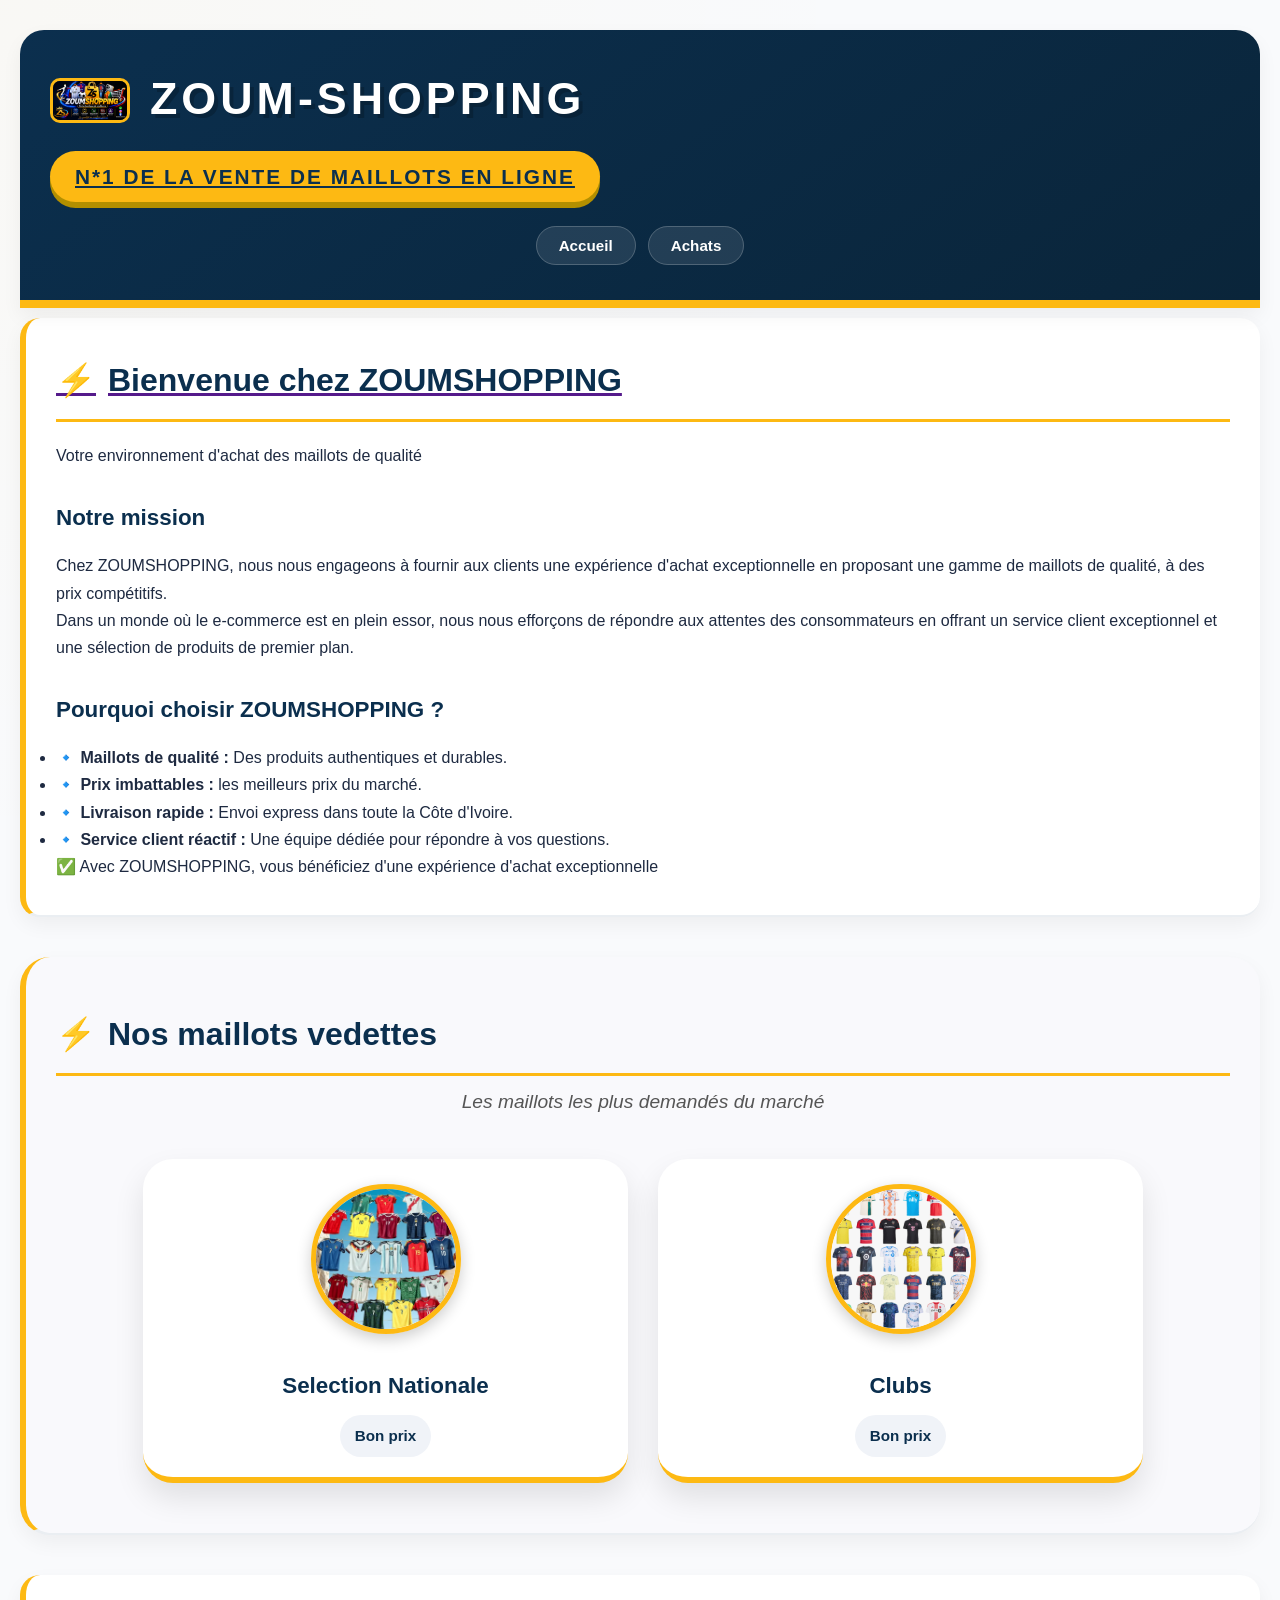
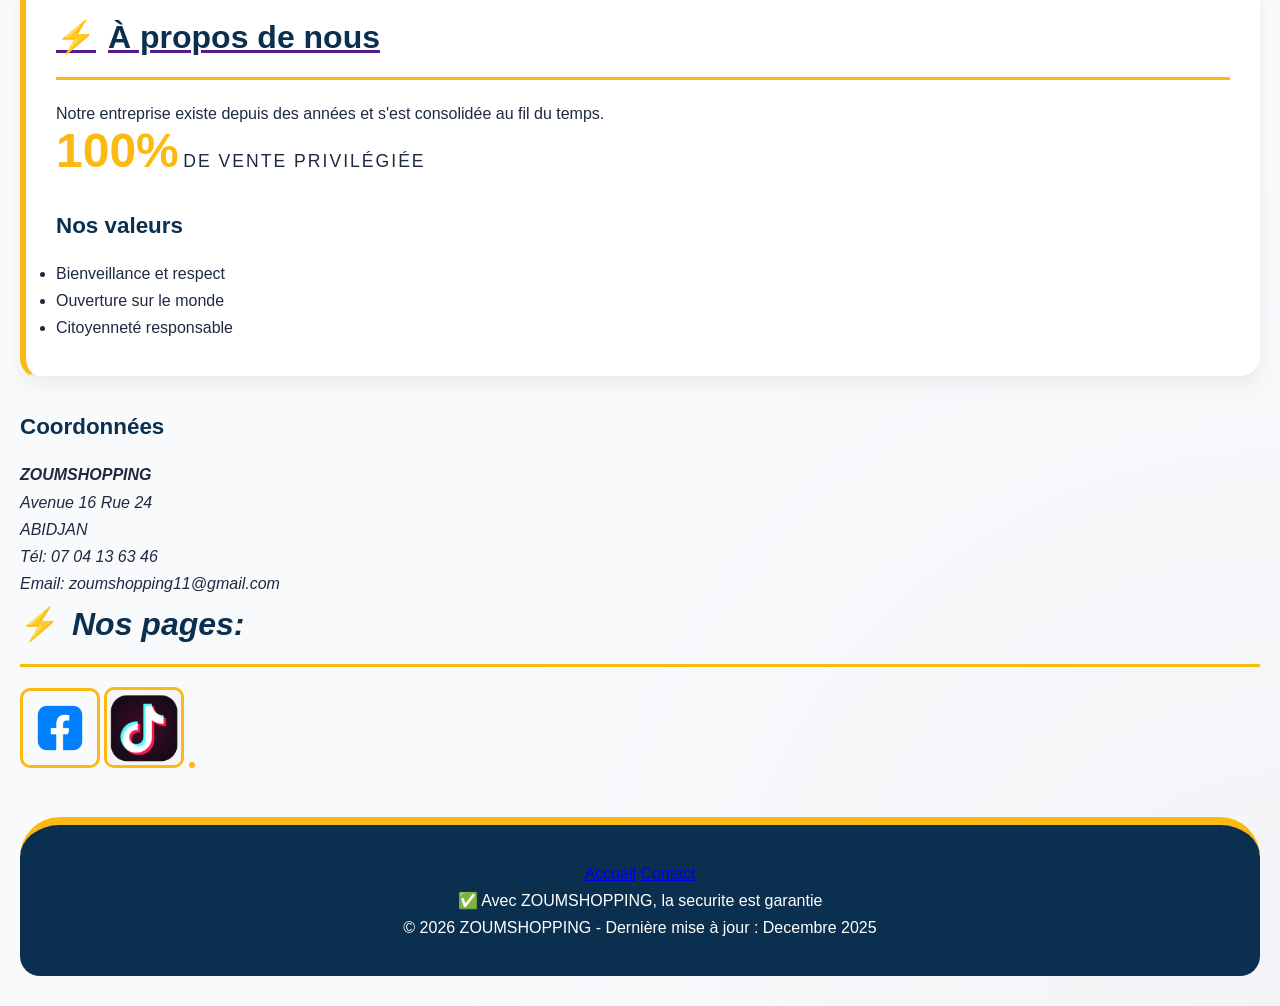
==== index.html @ 40bd4bd9 "Add files via upload" ====
<!DOCTYPE html>
<html lang="fr">
<head>
    <meta charset="UTF-8">
    <meta name="viewport" content="width=device-width, initial-scale=1.0">
    <title>ZOUMSHOPPING | Votre boutique de maillots en ligne</title>
    <link rel="stylesheet" href="heinstein.css">
</head>
<body>
    <header>
        <div class="logo-title">
            <img src="./Shop.png" alt="Logo Einstein Club" class="logo">
            <h1>ZOUM-SHOPPING</h1>
        </div>
        <p class="slogan"><u>N*1 de la vente de maillots en ligne</u></p>
     
        <nav>
            <ul>
                <li><a href="#accueil">Accueil</a></li>
                <li><a href="./Achats.html">Achats</a></li>
               
                
            </ul>
        </nav>
    </header>
    
    
    <main>
    
        <section id="accueil"><a href=""><h2>Bienvenue chez ZOUMSHOPPING</h2></a>
            <p class="highlight">Votre environnement d'achat des maillots de qualité</p>
            
            <div class="mission">
                <h3>Notre mission</h3>
                <p>Chez ZOUMSHOPPING, nous nous engageons à fournir aux clients une expérience d'achat exceptionnelle en proposant une gamme de maillots de qualité, à des prix compétitifs.</p>
                <p>Dans un monde où le e-commerce est en plein essor, nous nous efforçons de répondre aux attentes des consommateurs en offrant un service client exceptionnel et une sélection de produits de premier plan.</p>
            </div>

            <div class="why-us">
                <h3>Pourquoi choisir ZOUMSHOPPING ?</h3>
                <ul>
                    <li><strong>🔹 Maillots de qualité :</strong> Des produits authentiques et durables.</li>
                    <li><strong>🔹 Prix imbattables :</strong> les meilleurs prix du marché.</li>
                    <li><strong>🔹 Livraison rapide :</strong> Envoi express dans toute la Côte d'Ivoire.</li>
                    <li><strong>🔹 Service client réactif :</strong> Une équipe dédiée pour répondre à vos questions.</li>
                </ul>
                <p class="confirmation">✅ Avec ZOUMSHOPPING, vous bénéficiez d'une expérience d'achat exceptionnelle</p>
            </div>

           
        </section>
        <section id="equipe">
    <h2>Nos maillots vedettes</h2>
    <p class="sous-titre">Les maillots les plus demandés du marché</p>

    <div class="equipe-grid">
        <!-- Carte 1 -->
        <div class="carte">
           <a href="./Pays.html"> <img src="./Image d'acceuil.webp" alt="Selection Nationale" class="photo"></a>
            <h3>Selection Nationale</h3>
            <p class="poste"></p>
            <p class="contact">Bon prix</p>
        </div>

        <!-- Carte 2 -->
        <div class="carte">
            <a href="./Clubs.html"><img src=".//PL.jpg" alt="Clubs" class="photo"></a>
            <h3>Clubs</h3>
            <p class="poste"></p>
            <p class="contact">Bon prix</p>
        </div>

        

    </div>
</section>

        <!-- SECTION À PROPOS -->
        <section id="apropos"><a href=""> <h2>À propos de nous</h2></a>
            <p>Notre entreprise existe depuis des années et s'est consolidée au fil du temps.</p>
            <div class="stats">
                <div class="stat-item">
                    <span class="stat-chiffre">100%</span>
                    <span class="stat-label">De vente privilégiée</span>
                </div>
            </div>

            <h3>Nos valeurs</h3>
            <ul class="valeurs">
                <li>Bienveillance et respect</li>
                <li>Ouverture sur le monde</li>
                <li>Citoyenneté responsable</li>
            </ul>
        </section>

            <div class="coordonnees">
                <h3>Coordonnées</h3>
                <address>
                    <strong>ZOUMSHOPPING</strong><br>
                    Avenue 16 Rue 24<br>
                    ABIDJAN <br>
                    Tél: 07 04 13 63 46<br>
                    Email: zoumshopping11@gmail.com
                </address>
                  <h2><i>Nos pages:</i></h2> <a href="https://www.facebook.com/share/1ZwCGjmpje/"> <img src="./facebook-logo-facebook-icon-transparent-free-png.webp"   alt="" class="logo"></a></h2>
            <a href="https://www.tiktok.com/@cityfan30?_r=1&_t=ZS-97EWCIiYxNP"> <img src="./tiktok-logo-png-download-116616376145yvg1mox2s.png" width="23%"  alt="" class="logo"></a>
            <a href=""> <img src="./OIP.webp" width="30%"  alt="" class="logo"></a>
            </div>
        </section>
    </main>

    <!-- FOOTER -->
    <footer>
        <div class="footer-links">
            <a href="#accueil">Accueil</a>
            <a href="#contact">Contact</a>
        </div>
        <p>✅ Avec ZOUMSHOPPING, la securite est garantie</p>
        <p class="copyright">&copy; 2026 ZOUMSHOPPING - Dernière mise à jour : Decembre 2025</p>
    </footer>
</body>
</html>
---- heinstein.css ----
header{
  position: fixed;
  width: 100%;
}
.Zoum{
    float: right;
      display: flex;
    align-items: center;  /* Verticalement centré */
    justify-content: space-between;  /* Espace entre logo et titre */
    gap: 20px;
    color: #000;
}
@import url('https://fonts.googleapis.com/css2?family=Montserrat:wght@400;600;700;800&family=Open+Sans:wght@400;600&display=swap');

:root {
    --deep-blue: #0b2f4e;
    --gold: #fdb913;
    --soft-white: #f9fafc;
    --light-gray: #f0f3f7;
    --dark-gray: #2e3b4e;
    --success-green: #2e7d32;
    --alert-red: #c62828;
    --shadow: 0 8px 20px rgba(0,0,0,0.05);
    --border-radius: 24px;
}

* {
    margin: 0;
    padding: 0;
    box-sizing: border-box;
}

body {
    font-family: 'Open Sans', sans-serif;
    background-color: var(--soft-white);
    color: #1e2a41;
    line-height: 1.7;
    padding: 30px 20px;
    background-image: 
        radial-gradient(circle at 0% 0%, rgba(253,185,19,0.03) 0%, transparent 30%),
        radial-gradient(circle at 100% 100%, rgba(11,47,78,0.03) 0%, transparent 30%);
        padding: top;
}


header {
    background: linear-gradient(145deg, var(--deep-blue), #0a253a);
    color: white;
    padding: 30px 30px 40px;
    border-radius: var(--border-radius) var(--border-radius) 0 0;
    position: relative;
    margin-bottom: 10px;
    border-bottom: 8px solid var(--gold);
    box-shadow: var(--shadow);
 
}



.logo-title {
    display: flex;
    align-items: center;  /* Verticalement centré */
    justify-content: space-between;  /* Espace entre logo et titre */
    gap: 20px;
}

.logo {
    width: 80px;        /* Réduction : était à 100px, maintenant 80px */
    height: auto;       /* Garde les proportions */
    border-radius: 10px;
    border: 3px solid var(--gold);
}


h1 {
    font-size: 2.2rem;
    margin: 0;          /* Supprime les marges par défaut */
    flex: 1;            /* Prend l'espace restant */
}

h1 {
    font-family: 'Montserrat', sans-serif;
    font-weight: 800;
    font-size: 2.8rem;
    letter-spacing: 4px;
    text-transform: uppercase;
    margin-bottom: 5px;
    text-shadow: 4px 4px 0 rgba(0,0,0,0.2);
}

.slogan {
    font-size: 1.3rem;
    font-weight: 600;
    background: var(--gold);
    color: var(--deep-blue);
    padding: 8px 25px;
    border-radius: 40px;
    display: inline-block;
    margin-top: 10px;
    text-transform: uppercase;
    letter-spacing: 2px;
    box-shadow: 0 6px 0 #b38f00;
}
nav ul {
    display: flex;
    justify-content: center;
    flex-wrap: wrap;
    gap: 12px;
    list-style: none;
    margin-top: 30px;
}

nav a {
    background: rgba(255,255,255,0.1);
    backdrop-filter: blur(5px);
    color: white;
    text-decoration: none;
    padding: 10px 22px;
    border-radius: 50px;
    font-weight: 600;
    font-size: 0.95rem;
    border: 1px solid rgba(255,255,255,0.2);
    transition: 0.25s ease;
}

nav a:hover {
    background: var(--gold);
    color: var(--deep-blue);
    border-color: var(--gold);
    transform: translateY(-3px);
    box-shadow: 0 10px 15px rgba(253,185,19,0.3);
}

/* ===== SECTIONS CARTES ===== */
section {
    background: white;
    padding: 35px 30px;
    margin-bottom: 25px;
    border-radius: 20px;
    box-shadow: var(--shadow);
    border-left: 6px solid var(--gold);
    border-bottom: 2px solid #eaeef2;
    transition: all 0.2s;
}

section:hover {
    box-shadow: 0 12px 28px rgba(11,47,78,0.08);
}

h2 {
    font-family: 'Montserrat', sans-serif;
    font-weight: 700;
    font-size: 2rem;
    color: var(--deep-blue);
    margin-bottom: 20px;
    display: flex;
    align-items: center;
    gap: 12px;
    border-bottom: 3px solid var(--gold);
    padding-bottom: 12px;
}

h2::before {
    content: "⚡";
    font-size: 2rem;
    color: var(--gold);
}

h3 {
    font-size: 1.4rem;
    font-weight: 700;
    color: var(--deep-blue);
    margin: 30px 0 15px 0;
}

.infos-rentree {
    background: linear-gradient(to right, #fef7e0, #fffdf3);
    border: 2px dashed var(--gold);
    border-radius: 20px;
    padding: 25px;
    margin-bottom: 30px;
}

.infos-rentree p {
    font-size: 1.2rem;
    margin: 8px 0;
    font-weight: 600;
}

.highlight-date {
    background: var(--deep-blue);
    color: white;
    padding: 8px 20px;
    border-radius: 40px;
    display: inline-block;
    font-size: 1.5rem;
    font-weight: 800;
    margin: 15px 0;
}

table {
    width: 100%;
    border-collapse: collapse;  /* Important : fusionne les bordures */
    background: white;
    border-radius: 12px;
   overflow: hidden;
    box-shadow: 0 4px 10px rgba(0,0,0,0.05);
}

th, td {
    padding: 14px 12px;
    text-align: center;           /* Aligne le texte à gauche */
    tbody tr:nth-child(even) {
    background-color: #f8f9fa;
}
}

th {
    background: #0b2f4e;
    color: white;
    font-weight: 600;
}

/* Alternance de couleurs pour mieux lire */
tbody tr:nth-child(even) {
    background-color: #f8f9fa;
}

/* Survol pour vérifier l'alignement */
tbody tr:hover {
    background-color: #fff3cd;
}
.atous-list {
    list-style: none;
    padding: 0;
    display: grid;
    grid-template-columns: repeat(auto-fit, minmax(240px, 1fr));
    gap: 15px;
}

.atous-list li {
    background: #f4f9ff;
    padding: 18px 20px;
    border-radius: 16px;
    font-weight: 600;
    display: flex;
    align-items: center;
    gap: 12px;
    border-left: 5px solid var(--gold);
    box-shadow: 0 2px 6px rgba(0,0,0,0.02);
}

.atous-list li::before {
    content: "✅";
    font-size: 1.3rem;
}


.stats-flyer {
    display: flex;
    gap: 25px;
    justify-content: space-around;
    flex-wrap: wrap;
    margin: 30px 0;
}

.stat-badge {
    background: linear-gradient(145deg, var(--deep-blue), #0d3957);
    color: white;
    padding: 25px 30px;
    border-radius: 28px;
    text-align: center;
    min-width: 180px;
    flex: 1;
    border-bottom: 6px solid var(--gold);
    box-shadow: 0 12px 0 #0a1f2c;
}

.stat-badge span {
    display: block;
}

.stat-chiffre {
    font-size: 3rem;
    font-weight: 800;
    line-height: 1;
    color: var(--gold);
}

.stat-label {
    font-size: 1.1rem;
    text-transform: uppercase;
    letter-spacing: 2px;
}

.promo-banner {
    background: var(--gold);
    color: var(--deep-blue);
    padding: 20px 25px;
    border-radius: 60px 20px 60px 20px;
    font-weight: 800;
    font-size: 1.4rem;
    display: inline-block;
    margin: 15px 0;
    border: 3px solid white;
    outline: 3px solid var(--deep-blue);
    box-shadow: 0 8px 0 #b38f00;
}

.promo-item {
    background: #e8f0fe;
    padding: 16px 25px;
    border-radius: 16px;
    margin: 12px 0;
    font-weight: 700;
    border-left: 10px solid var(--deep-blue);
    display: flex;
    align-items: center;
    gap: 15px;
}

/* ===== FORMULAIRES ===== */
.form-inscription {
    background: linear-gradient(145deg, #ffffff, #f5f9ff);
    padding: 30px;
    border-radius: 32px;
    border: 2px solid var(--gold);
}

input, select {
    width: 100%;
    padding: 14px 18px;
    border: 2px solid #e2e8f0;
    border-radius: 40px;
    font-size: 1rem;
    transition: 0.2s;
    margin-bottom: 8px;
}

input:focus, select:focus {
    border-color: var(--gold);
    outline: none;
    box-shadow: 0 0 0 4px rgba(253,185,19,0.2);
}

.btn {
    background: var(--deep-blue);
    color: white;
    border: none;
    padding: 16px 30px;
    border-radius: 50px;
    font-size: 1.2rem;
    font-weight: 700;
    text-transform: uppercase;
    letter-spacing: 2px;
    cursor: pointer;
    transition: 0.2s;
    border-bottom: 6px solid #071e2d;
    width: 100%;
}

.btn:hover {
    background: var(--gold);
    color: var(--deep-blue);
    border-bottom-color: #b38f00;
    transform: scale(0.98);
}

/* ===== FOOTER ===== */
footer {
    background: var(--deep-blue);
    color: white;
    padding: 35px 25px;
    border-radius: 40px 40px 20px 20px;
    text-align: center;
    margin-top: 40px;
    border-top: 8px solid var(--gold);
}

.footer-motto {
    font-size: 1.8rem;
    font-weight: 800;
    color: var(--gold);
    text-transform: uppercase;
    letter-spacing: 4px;
    margin-bottom: 15px;
}

/* ===== RESPONSIVE ===== */
@media (max-width: 768px) {
    h1 { font-size: 2rem; }
    .slogan { font-size: 1rem; }
    section { padding: 25px 18px; }
    .stat-badge { min-width: 100%; }
}
/* ===== PAGE MERCI ===== */
.merci-container {
    max-width: 600px;
    margin: 100px auto;
    background: white;
    padding: 50px;
    border-radius: 20px;
    text-align: center;
    border-bottom: 8px solid #fdb913;
    box-shadow: 0 10px 30px rgba(0,0,0,0.1);
}

.merci-container h1 {
    color: #0b2f4e;
    font-size: 2.5rem;
    margin-bottom: 20px;
}

.merci-container p {
    font-size: 1.3rem;
    color: #333;
    margin: 15px 0;
}

.btn-merci {
    display: inline-block;
    background: #0b2f4e;
    color: white;
    padding: 15px 35px;
    border-radius: 50px;
    text-decoration: none;
    font-weight: bold;
    margin-top: 25px;
    border-bottom: 5px solid #071e2d;
    transition: 0.2s;
}

.btn-merci:hover {
    background: #fdb913;
    color: #0b2f4e;
    border-bottom-color: #b38f00;
}
/* ===== SECTION ÉQUIPE ===== */
#equipe {
    background: #f9f9fc;
    text-align: center;
    padding: 50px 30px;
    border-radius: 30px;
    margin: 40px 0;
}

#equipe h2 {
    font-size: 2rem;
    color: #0b2f4e;
    margin-bottom: 10px;
}

.sous-titre {
    font-size: 1.2rem;
    color: #555;
    margin-bottom: 40px;
    font-style: italic;
}

/* Grille des cartes */
.equipe-grid {
    display: grid;
    grid-template-columns: repeat(auto-fit, minmax(250px, 1fr));
    gap: 30px;
    max-width: 1000px;
    margin: 0 auto;
}

/* Carte individuelles */
.carte {
    background: white;
    border-radius: 30px;
    padding: 25px 15px 20px;
    box-shadow: 0 15px 30px rgba(0,0,0,0.1);
    transition: transform 0.3s, box-shadow 0.3s;
    border-bottom: 6px solid #fdb913;
}

.carte:hover {
    transform: translateY(-10px);
    box-shadow: 0 25px 40px rgba(0,0,0,0.15);
}

/* Photo */
.photo {
    width: 150px;
    height: 150px;
    object-fit: cover; /* Coupe si besoin pour garder un carré parfait */
    border-radius: 50%;
    border: 5px solid #fdb913;
    margin-bottom: 15px;
    box-shadow: 0 5px 15px rgba(0,0,0,0.2);
}

/* Texte */
.carte h3 {
    font-size: 1.4rem;
    color: #0b2f4e;
    margin: 10px 0 5px;
}

.poste {
    font-weight: 600;
    color: #fdb913;
    text-transform: uppercase;
    letter-spacing: 1px;
    font-size: 0.9rem;
    margin-bottom: 10px;
}

.contact {
    background: #f0f3f8;
    padding: 8px 15px;
    border-radius: 40px;
    display: inline-block;
    font-weight: 600;
    color: #0b2f4e;
    font-size: 0.95rem;
}
/* ======================================== */
/* ===== PAGE GALERIE - JOURNÉE EXCELLENCE 2025 ===== */
/* ======================================== */

#galerie-page {
    background: linear-gradient(135deg, #f8fafc, #f1f5f9);
    padding: 30px;
    border-radius: 30px;
    margin: 20px 0;
}

/* En-tête */
.galerie-header {
    text-align: center;
    margin-bottom: 40px;
    position: relative;
}

.btn-retour-small {
    position: absolute;
    left: 0;
    top: 10px;
    background: #0b2f4e;
    color: white;
    padding: 8px 18px;
    border-radius: 40px;
    text-decoration: none;
    font-size: 0.9rem;
    font-weight: 600;
    border-bottom: 3px solid #071e2d;
    transition: 0.2s;
}

.btn-retour-small:hover {
    background: #fdb913;
    color: #0b2f4e;
    border-bottom-color: #b38f00;
}

#galerie-page h2 {
    font-size: 2.5rem;
    color: #0b2f4e;
    margin-bottom: 10px;
}

/* Statistiques */
.stats-excellence {
    display: flex;
    justify-content: center;
    gap: 30px;
    flex-wrap: wrap;
    margin: 40px 0 50px;
}

.stat-excellence {
    background: white;
    padding: 25px 35px;
    border-radius: 30px;
    box-shadow: 0 15px 30px rgba(11,47,78,0.1);
    text-align: center;
    min-width: 180px;
    border-bottom: 5px solid #fdb913;
    transition: transform 0.3s;
}

.stat-excellence:hover {
    transform: translateY(-5px);
}

.chiffre {
    display: block;
    font-size: 3rem;
    font-weight: 800;
    color: #0b2f4e;
    line-height: 1;
}

.chiffre sup {
    font-size: 1.5rem;
}

.label {
    display: block;
    font-size: 1rem;
    color: #555;
    text-transform: uppercase;
    letter-spacing: 1px;
    margin-top: 8px;
}

/* ===== GRILLE GALERIE ===== */
.galerie-grid {
    display: grid;
    grid-template-columns: repeat(auto-fit, minmax(280px, 1fr));
    gap: 20px;
    margin: 40px 0;
}

.galerie-item {
    position: relative;
    border-radius: 20px;
    overflow: hidden;
    aspect-ratio: 4/3;
    box-shadow: 0 10px 20px rgba(0,0,0,0.15);
    transition: all 0.3s ease;
    cursor: pointer;
    border: 3px solid white;
}

.galerie-item:hover {
    transform: scale(1.02);
    box-shadow: 0 20px 30px rgba(0,0,0,0.25);
    border-color: #fdb913;
}

.galerie-item img {
    width: 100%;
    height: auto;        /* ← Garde les proportions originales */
    object-fit: contain; /* ← Ou cover, selon l'effet voulu */
    display: block;
}

.galerie-item:hover img {
    transform: scale(1.05);
}

/* Overlay qui apparaît au survol */
.galerie-item::after {
    content: "📸 2025";
    position: absolute;
    bottom: 10px;
    right: 10px;
    background: rgba(11,47,78,0.8);
    color: #fdb913;
    padding: 5px 12px;
    border-radius: 30px;
    font-size: 0.8rem;
    font-weight: 600;
    opacity: 0;
    transition: opacity 0.3s;
}

.galerie-item:hover::after {
    opacity: 1;
}

/* ===== CONCLUSION ===== */
.galerie-conclusion {
    text-align: center;
    margin: 50px 0 20px;
    padding: 30px;
    background: white;
    border-radius: 50px;
    box-shadow: 0 10px 25px rgba(0,0,0,0.05);
}

.galerie-conclusion p {
    font-size: 1.2rem;
    margin: 10px 0;
    color: #0b2f4e;
}

.galerie-conclusion strong {
    color: #0b2f4e;
    font-size: 1.3rem;
}

.btn-retour {
    display: inline-block;
    background: #0b2f4e;
    color: white;
    padding: 12px 30px;
    border-radius: 50px;
    text-decoration: none;
    font-weight: 600;
    margin-top: 20px;
    border-bottom: 4px solid #071e2d;
    transition: 0.2s;
}

.btn-retour:hover {
    background: #fdb913;
    color: #0b2f4e;
    border-bottom-color: #b38f00;
}

/* ===== LIEN ACTIF ===== */
nav a.active {
    background: #fdb913;
    color: #0b2f4e;
    font-weight: bold;
}

/* ===== RESPONSIVE ===== */
@media (max-width: 768px) {
    .galerie-header h2 {
        font-size: 1.8rem;
        margin-top: 40px;
    }
    
    .btn-retour-small {
        position: static;
        display: inline-block;
        margin-bottom: 20px;
    }
    
    .stats-excellence {
        gap: 15px;
    }
    
    .stat-excellence {
        padding: 15px 20px;
        min-width: 120px;
    }
    
    .chiffre {
        font-size: 2rem;
    }
    
    .galerie-grid {
        grid-template-columns: repeat(auto-fit, minmax(150px, 1fr));
        gap: 10px;
    }
}

/* ===== ANIMATIONS ===== */
@keyframes fadeIn {
    from { opacity: 0; transform: translateY(20px); }
    to { opacity: 1; transform: translateY(0); }
}

.galerie-item {
    animation: fadeIn 0.5s ease forwards;
}

.galerie-item:nth-child(n) {
    animation-delay: calc(0.05s * var(--i, 0));
}
.logo{
    width: 150;
    height: 100;
}
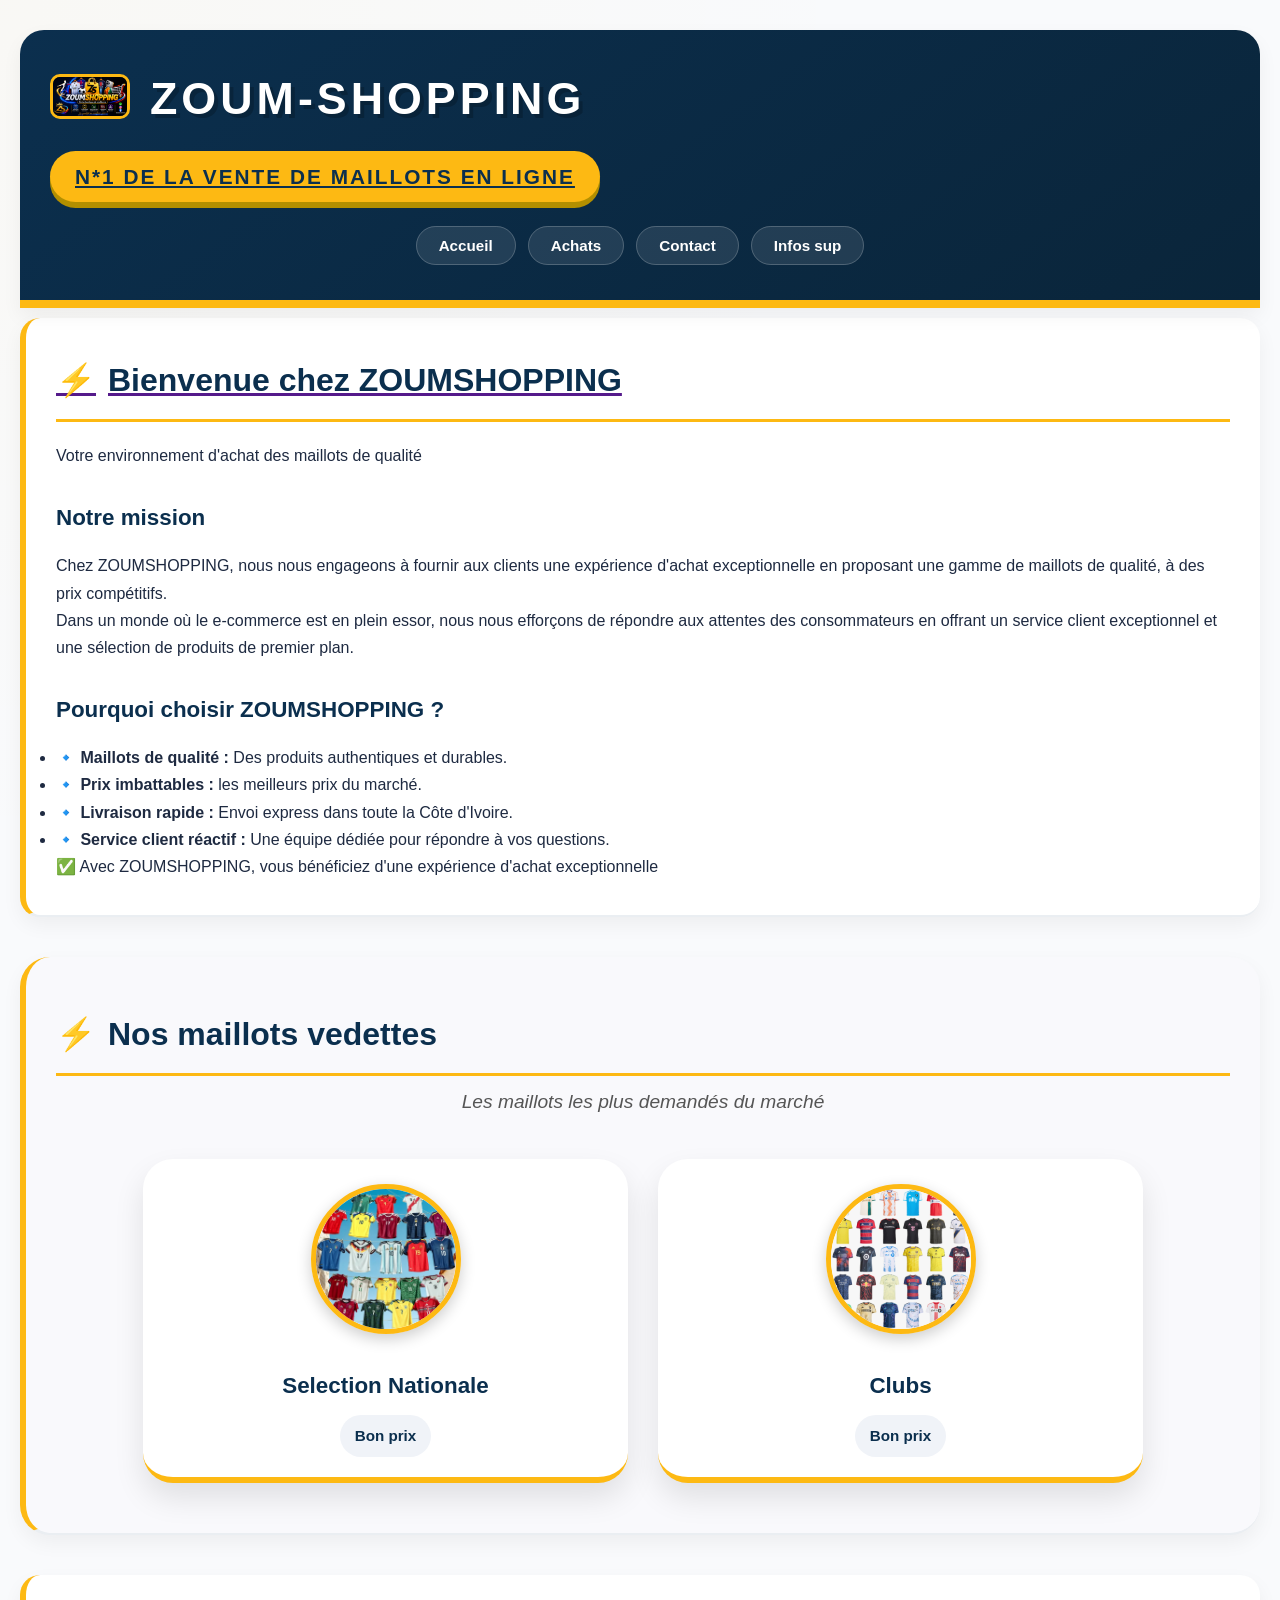
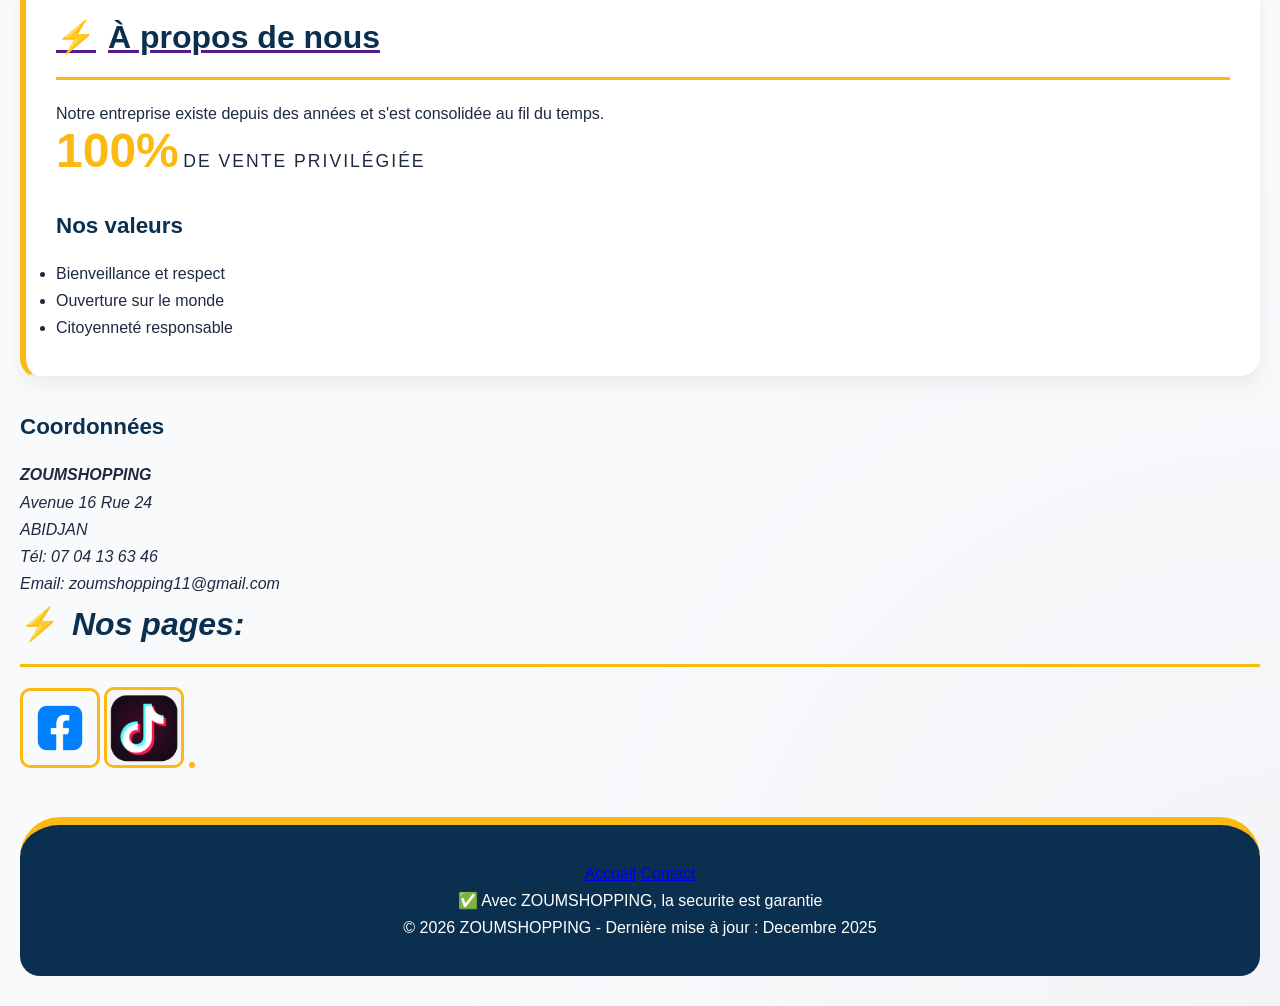
==== commit aeefa6ce: "Add files via upload" ====
--- a/index.html
+++ b/index.html
@@ -9,7 +9,7 @@
 <body>
     <header>
         <div class="logo-title">
-            <img src="./Shop.png" alt="Logo Einstein Club" class="logo">
+            <a href="./Imagedulogo.html"><img src="./Shop.png" alt="Logo Einstein Club" class="logo"></a>
             <h1>ZOUM-SHOPPING</h1>
         </div>
         <p class="slogan"><u>N*1 de la vente de maillots en ligne</u></p>
@@ -18,6 +18,8 @@
             <ul>
                 <li><a href="#accueil">Accueil</a></li>
                 <li><a href="./Achats.html">Achats</a></li>
+                <li><a href="./Contact.html">Contact</a></li>
+                <li><a href="./Infossup.html">Infos sup</a></li>
                
                 
             </ul>
